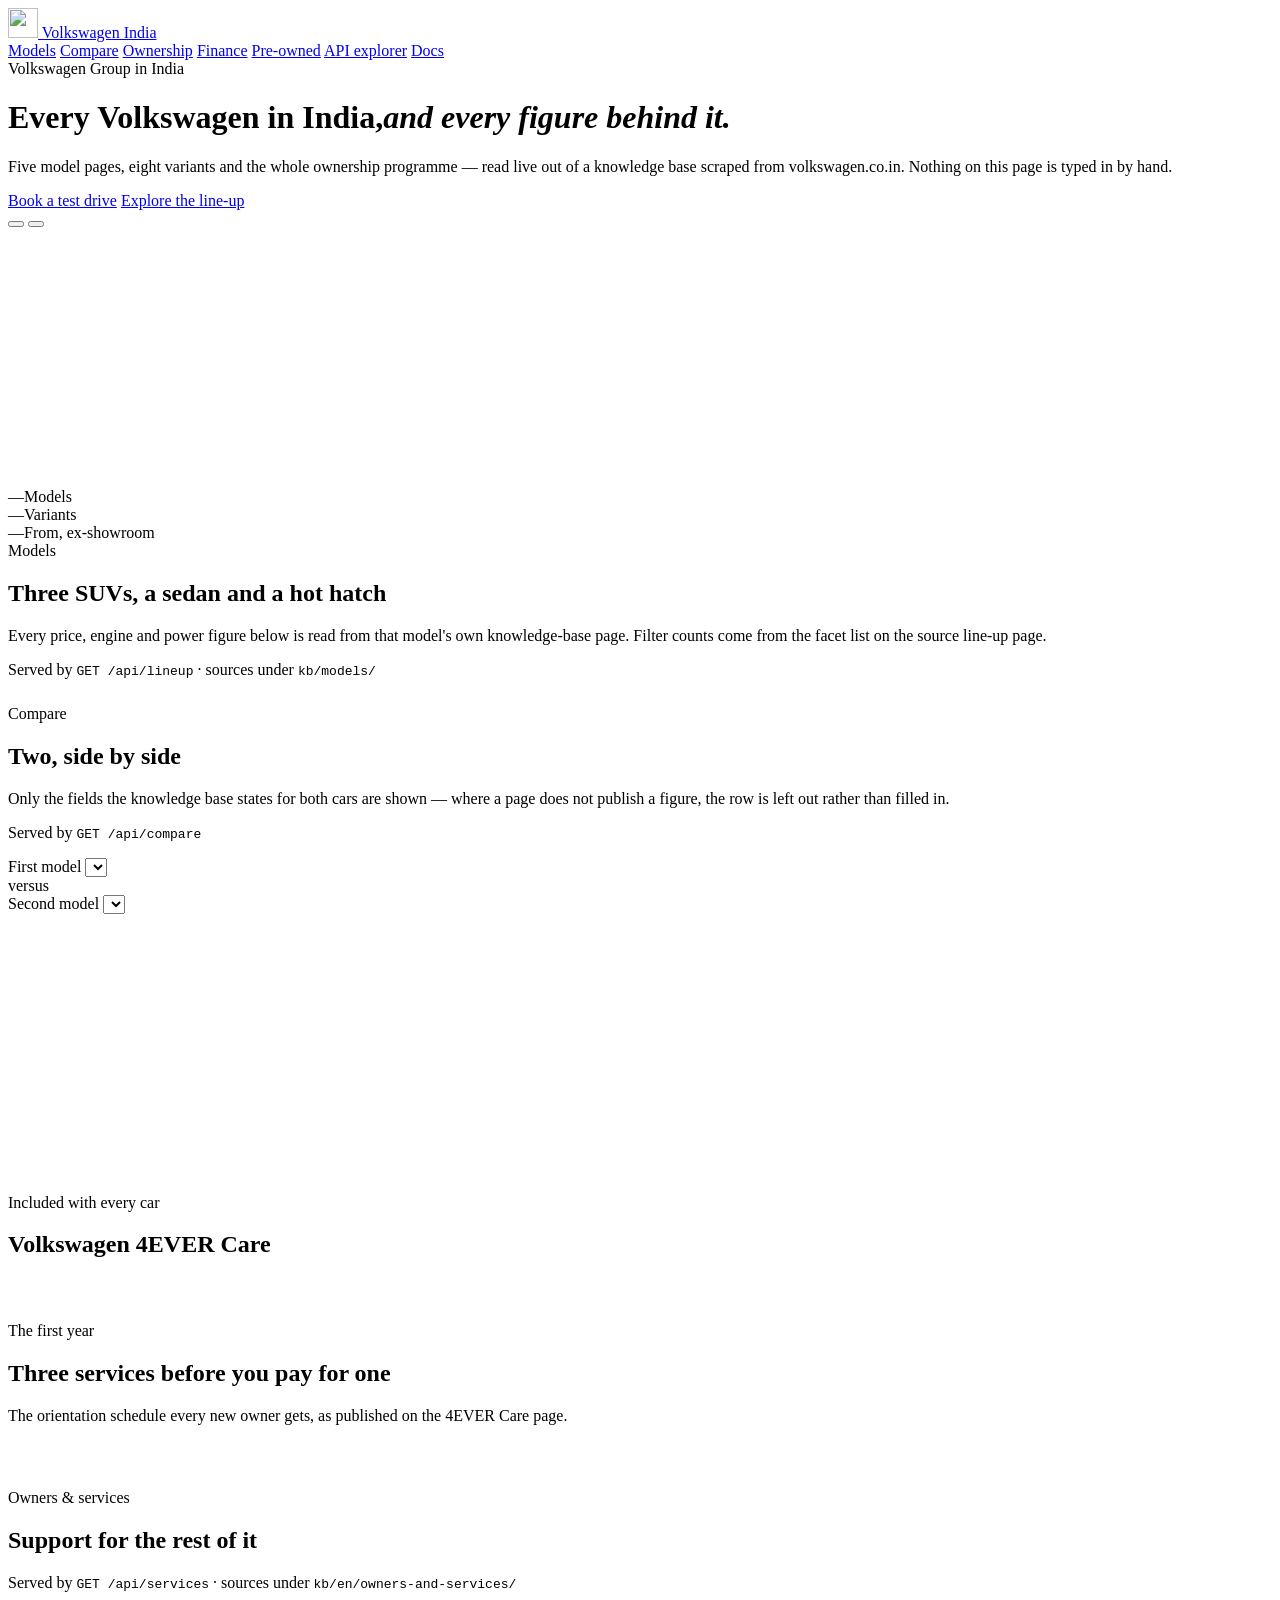
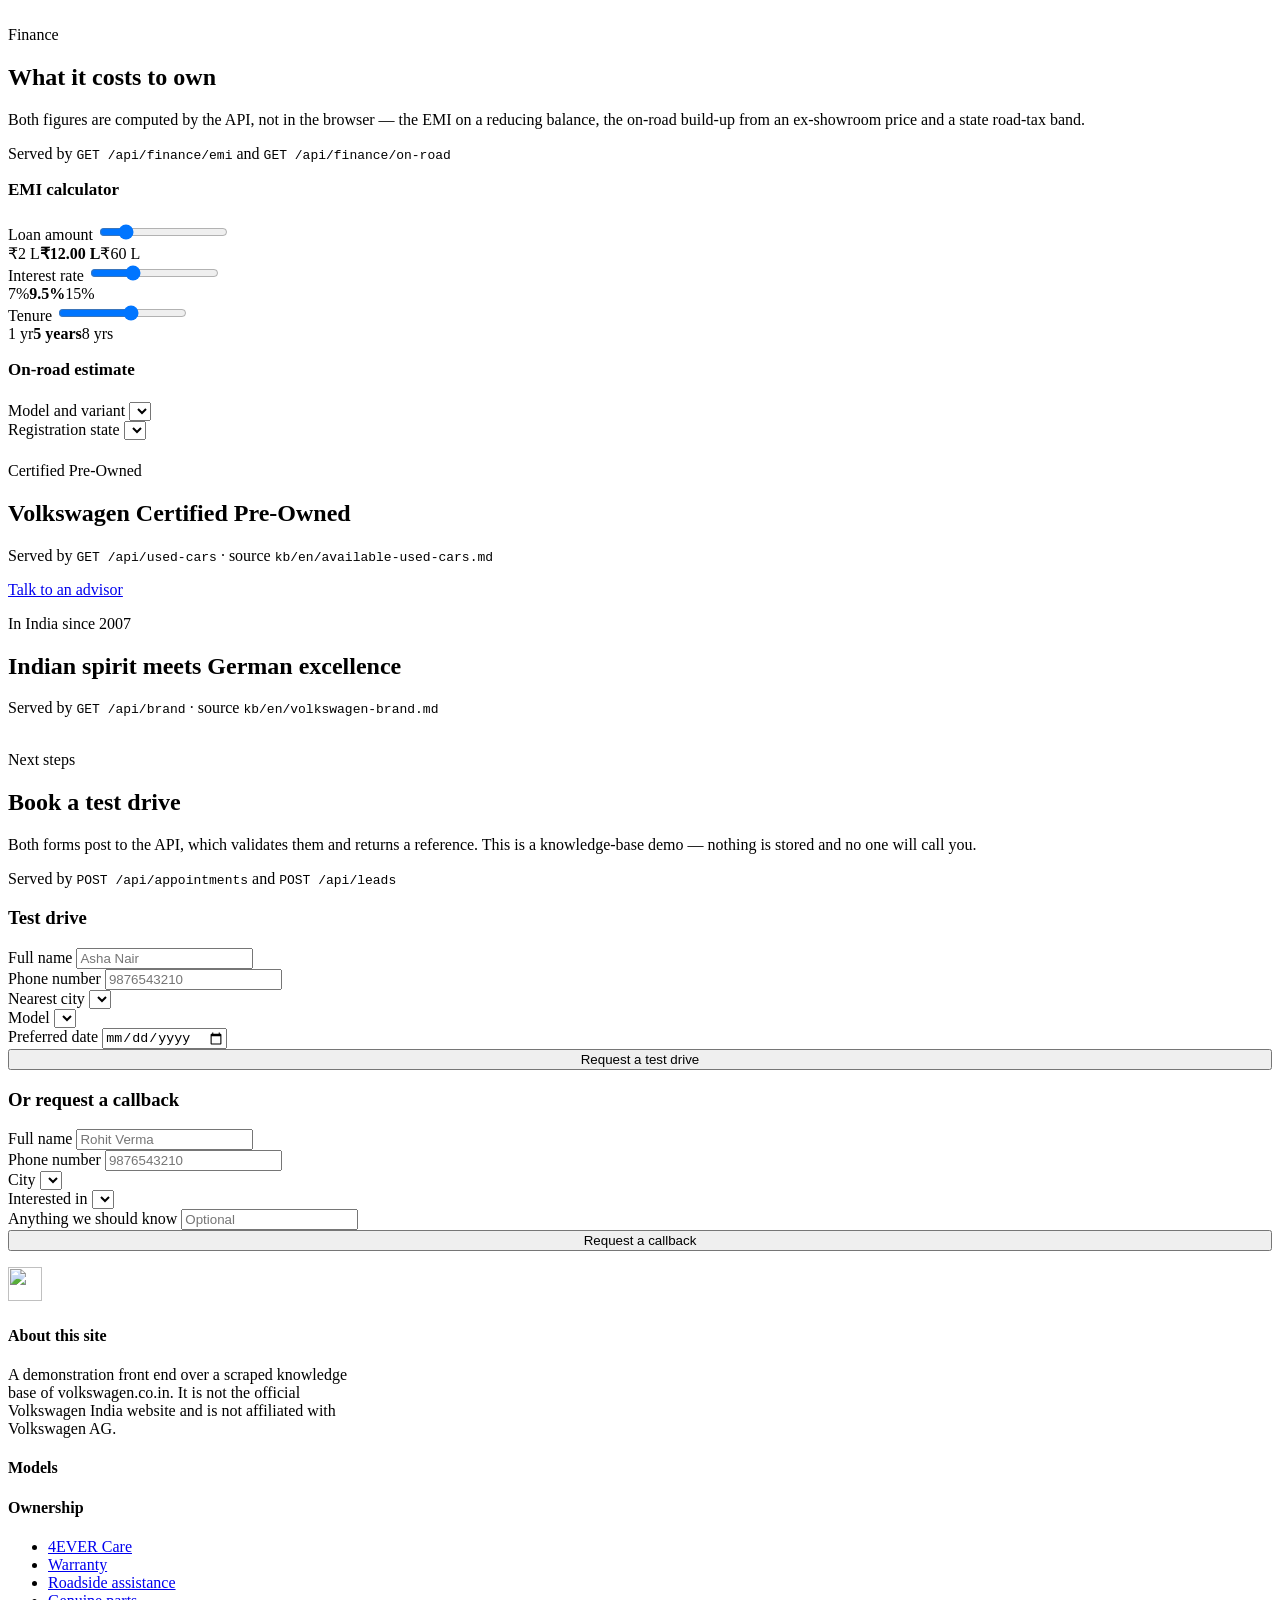
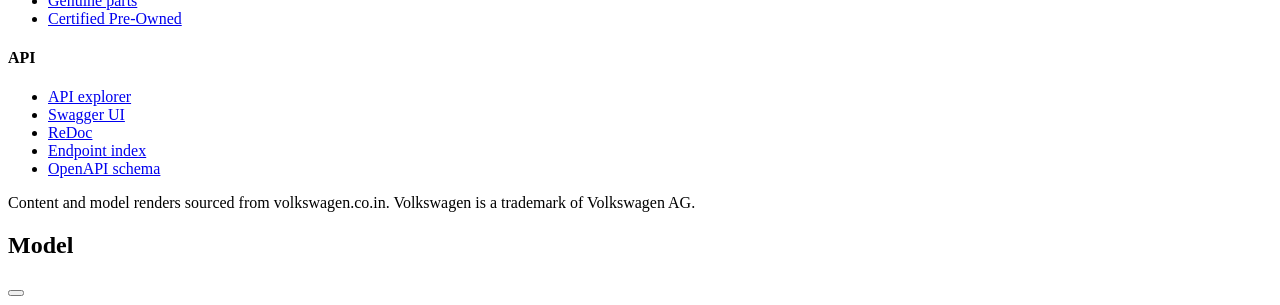
==== static/index.html @ d0497645 "Initial commit: Add FastAPI server, KB files, and frontend demo" ====
<!DOCTYPE html>
<html lang="en">
<head>
<meta charset="utf-8">
<meta name="viewport" content="width=device-width, initial-scale=1">
<title>Volkswagen India — Line-up, Ownership, Finance</title>
<meta name="description" content="The Volkswagen India line-up, ownership programme and finance, rendered live from a knowledge base of volkswagen.co.in. Taigun, Virtus, Tayron, Tiguan R-Line and Golf GTI.">
<link rel="icon" type="image/png" href="/assets/img/favicon.png">
<link rel="apple-touch-icon" href="/assets/img/vw-logo.png">
<link rel="preconnect" href="https://fonts.googleapis.com">
<link rel="preconnect" href="https://fonts.gstatic.com" crossorigin>
<link rel="stylesheet" href="https://fonts.googleapis.com/css2?family=Archivo:wght@400;500;600;700&family=IBM+Plex+Mono:wght@400;500&display=swap">
<link rel="stylesheet" href="/assets/css/styles.css">
</head>
<body>

<nav class="nav">
  <div class="nav-inner">
    <a class="brand" href="/" aria-label="Volkswagen India — home">
      <img class="brand-mark" src="/assets/img/vw-logo.png" alt=""
           width="30" height="30" decoding="async">
      Volkswagen India
    </a>
    <div class="nav-links">
      <a href="#lineup">Models</a>
      <a href="#compare">Compare</a>
      <a href="#ownership">Ownership</a>
      <a href="#finance">Finance</a>
      <a href="#preowned">Pre-owned</a>
      <span class="nav-sep" aria-hidden="true"></span>
      <a href="/dashboard.html">API explorer</a>
      <a href="/docs">Docs</a>
    </div>
  </div>
</nav>

<!-- ------------------------------------------------------------- hero -- -->
<header class="hero">
  <div class="wrap hero-grid">
    <div class="hero-copy">
      <span class="eyebrow">Volkswagen Group in India</span>
      <h1>Every Volkswagen in India,<em>and every figure behind it.</em></h1>
      <p class="hero-lede">
        Five model pages, eight variants and the whole ownership programme —
        read live out of a knowledge base scraped from volkswagen.co.in.
        Nothing on this page is typed in by hand.
      </p>

      <div class="hero-cta">
        <a class="btn btn-primary" href="#book">Book a test drive</a>
        <a class="btn btn-ghost" href="#lineup">Explore the line-up</a>
      </div>
    </div>

    <!-- Showcase slider. Arrows, swipe, arrow keys or the strip below; it
         advances on its own until you take over. -->
    <div class="stage" id="hero-stage-wrap" role="region"
         aria-roledescription="carousel" aria-label="Model showcase">
      <button class="stage-nav prev" type="button" id="stage-prev"
              aria-label="Previous model"></button>
      <button class="stage-nav next" type="button" id="stage-next"
              aria-label="Next model"></button>
      <div id="hero-stage" aria-live="polite">
        <div class="skeleton" style="min-height:260px;background:none"></div>
      </div>
    </div>
  </div>

  <!-- Selector strip: the whole line-up, one click to bring it onto the stage. -->
  <div class="wrap">
    <div class="strip" id="hero-strip" role="group"
         aria-label="Choose a model to feature"></div>

    <div class="hero-stats" id="hero-stats">
      <div><span class="v">—</span><span class="k label">Models</span></div>
      <div><span class="v">—</span><span class="k label">Variants</span></div>
      <div><span class="v">—</span><span class="k label">From, ex-showroom</span></div>
    </div>
  </div>
</header>

<!-- ----------------------------------------------------------- line-up -- -->
<section class="section" id="lineup">
  <div class="wrap">
    <div class="section-head" data-reveal>
      <span class="eyebrow">Models</span>
      <h2>Three SUVs, a sedan and a hot hatch</h2>
      <p>
        Every price, engine and power figure below is read from that model's own
        knowledge-base page. Filter counts come from the facet list on the
        source line-up page.
      </p>
      <p class="src">Served by <code>GET /api/lineup</code> · sources under <code>kb/models/</code></p>
    </div>

    <div class="filters" id="lineup-filters" role="group" aria-label="Filter the line-up by body type"></div>
    <div class="grid-cards" id="lineup-grid"><div class="skeleton"></div><div class="skeleton"></div><div class="skeleton"></div></div>

    <p class="section-head src" style="margin:26px 0 0" id="lineup-disclaimer"></p>
  </div>
</section>

<!-- ----------------------------------------------------------- compare -- -->
<section class="section section-alt" id="compare">
  <div class="wrap">
    <div class="section-head section-head-split" data-reveal>
      <span class="eyebrow">Compare</span>
      <h2>Two, side by side</h2>
      <div class="lede">
        <p>
          Only the fields the knowledge base states for both cars are shown — where
          a page does not publish a figure, the row is left out rather than filled in.
        </p>
        <p class="src">Served by <code>GET /api/compare</code></p>
      </div>
    </div>

    <div class="filters">
      <div class="field" style="margin:0;min-width:220px">
        <label for="cmp-a">First model</label>
        <select id="cmp-a"></select>
      </div>
      <span class="label" style="align-self:flex-end;padding-bottom:13px">versus</span>
      <div class="field" style="margin:0;min-width:220px">
        <label for="cmp-b">Second model</label>
        <select id="cmp-b"></select>
      </div>
    </div>

    <div id="compare-out"><div class="skeleton" style="min-height:280px"></div></div>
  </div>
</section>

<!-- --------------------------------------------------------- ownership -- -->
<section class="section" id="ownership">
  <div class="wrap">
    <div class="ink-block" data-reveal>
      <span class="eyebrow">Included with every car</span>
      <h2 id="care-name">Volkswagen 4EVER Care</h2>
      <p style="margin-top:14px;max-width:62ch;font-size:17px" id="care-intro"></p>
      <div class="pillars" id="care-pillars"></div>
    </div>

    <div class="section-head" style="margin:64px 0 34px" data-reveal>
      <span class="eyebrow">The first year</span>
      <h2>Three services before you pay for one</h2>
      <p>The orientation schedule every new owner gets, as published on the 4EVER Care page.</p>
    </div>
    <div class="schedule" id="care-schedule" data-reveal-children></div>

    <div class="section-head" style="margin:64px 0 34px" data-reveal>
      <span class="eyebrow">Owners &amp; services</span>
      <h2>Support for the rest of it</h2>
      <p class="src">Served by <code>GET /api/services</code> · sources under <code>kb/en/owners-and-services/</code></p>
    </div>
    <div class="grid grid-4" id="services-grid" data-reveal-children><div class="skeleton"></div><div class="skeleton"></div><div class="skeleton"></div><div class="skeleton"></div></div>
  </div>
</section>

<!-- ----------------------------------------------------------- finance -- -->
<section class="section section-alt" id="finance">
  <div class="wrap">
    <div class="section-head section-head-split" data-reveal>
      <span class="eyebrow">Finance</span>
      <h2>What it costs to own</h2>
      <div class="lede">
        <p>
          Both figures are computed by the API, not in the browser — the EMI on a
          reducing balance, the on-road build-up from an ex-showroom price and a
          state road-tax band.
        </p>
        <p class="src">Served by <code>GET /api/finance/emi</code> and <code>GET /api/finance/on-road</code></p>
      </div>
    </div>

    <div class="grid grid-2" data-reveal-children>
      <div class="card">
        <h3 style="font-size:17px;margin-bottom:22px">EMI calculator</h3>

        <div class="field">
          <label for="emi-amount">Loan amount</label>
          <input type="range" id="emi-amount" min="200000" max="6000000" step="50000" value="1200000">
          <div class="range-row"><span>₹2 L</span><strong id="emi-amount-out">₹12.00 L</strong><span>₹60 L</span></div>
        </div>
        <div class="field">
          <label for="emi-rate">Interest rate</label>
          <input type="range" id="emi-rate" min="7" max="15" step="0.1" value="9.5">
          <div class="range-row"><span>7%</span><strong id="emi-rate-out">9.5%</strong><span>15%</span></div>
        </div>
        <div class="field" style="margin-bottom:0">
          <label for="emi-tenure">Tenure</label>
          <input type="range" id="emi-tenure" min="1" max="8" step="1" value="5">
          <div class="range-row"><span>1 yr</span><strong id="emi-tenure-out">5 years</strong><span>8 yrs</span></div>
        </div>

        <div class="result-box" id="emi-out"></div>
      </div>

      <div class="card">
        <h3 style="font-size:17px;margin-bottom:22px">On-road estimate</h3>

        <div class="field">
          <label for="orp-variant">Model and variant</label>
          <select id="orp-variant"></select>
        </div>
        <div class="field">
          <label for="orp-state">Registration state</label>
          <select id="orp-state"></select>
        </div>

        <div class="result-box" id="orp-out"></div>
      </div>
    </div>

    <div class="grid grid-3" id="finance-products" style="margin-top:22px"></div>
  </div>
</section>

<!-- ---------------------------------------------------------- pre-owned -- -->
<section class="section" id="preowned">
  <div class="wrap">
    <!-- The copy column is a flex stack so its call to action drops to the
         foot of the list beside it, rather than leaving the lower left void. -->
    <div class="cpo" data-reveal-children>
      <div class="cpo-copy">
        <span class="eyebrow">Certified Pre-Owned</span>
        <h2 id="cpo-name">Volkswagen Certified Pre-Owned</h2>
        <p class="cpo-standfirst" id="cpo-standfirst"></p>
        <p class="src">
          Served by <code>GET /api/used-cars</code> · source <code>kb/en/available-used-cars.md</code>
        </p>
        <a class="btn btn-ghost cpo-cta" href="#book">Talk to an advisor</a>
      </div>
      <ul class="cpo-list" id="cpo-list"></ul>
    </div>
  </div>
</section>

<!-- ---------------------------------------------------------- heritage -- -->
<section class="section section-alt" id="heritage">
  <div class="wrap">
    <div class="heritage">
      <div data-reveal>
        <div class="section-head" style="margin-bottom:34px">
          <span class="eyebrow">In India since 2007</span>
          <h2 id="brand-headline">Indian spirit meets German excellence</h2>
          <p id="brand-intro"></p>
          <p class="src">Served by <code>GET /api/brand</code> · source <code>kb/en/volkswagen-brand.md</code></p>
        </div>
        <div class="heritage-facts" id="brand-facts"></div>
      </div>
      <div class="timeline" id="brand-timeline" data-reveal></div>
    </div>
  </div>
</section>

<!-- -------------------------------------------------------------- book -- -->
<section class="section" id="book">
  <div class="wrap">
    <div class="section-head" data-reveal>
      <span class="eyebrow">Next steps</span>
      <h2>Book a test drive</h2>
      <p>
        Both forms post to the API, which validates them and returns a reference.
        This is a knowledge-base demo — nothing is stored and no one will call you.
      </p>
      <p class="src">Served by <code>POST /api/appointments</code> and <code>POST /api/leads</code></p>
    </div>

    <div class="grid grid-2" data-reveal-children>
      <form class="card" id="booking-form" novalidate>
        <div class="book-stage" id="book-stage" aria-hidden="true"></div>
        <h3 class="card-title">Test drive</h3>
        <div class="field">
          <label for="b-name">Full name</label>
          <input type="text" id="b-name" required minlength="2" placeholder="Asha Nair">
        </div>
        <div class="field-row">
          <div class="field">
            <label for="b-phone">Phone number</label>
            <input type="tel" id="b-phone" required placeholder="9876543210" inputmode="numeric">
          </div>
          <div class="field">
            <label for="b-city">Nearest city</label>
            <select id="b-city"></select>
          </div>
        </div>
        <div class="field-row">
          <div class="field">
            <label for="b-model">Model</label>
            <select id="b-model" required></select>
          </div>
          <div class="field">
            <label for="b-date">Preferred date</label>
            <input type="date" id="b-date" required>
          </div>
        </div>
        <button class="btn btn-primary" type="submit" style="width:100%">Request a test drive</button>
        <div id="booking-msg" style="margin-top:16px"></div>
      </form>

      <form class="card" id="lead-form" novalidate>
        <h3 class="card-title">Or request a callback</h3>
        <div class="field">
          <label for="l-name">Full name</label>
          <input type="text" id="l-name" required minlength="2" placeholder="Rohit Verma">
        </div>
        <div class="field-row">
          <div class="field">
            <label for="l-phone">Phone number</label>
            <input type="tel" id="l-phone" required placeholder="9876543210" inputmode="numeric">
          </div>
          <div class="field">
            <label for="l-city">City</label>
            <select id="l-city"></select>
          </div>
        </div>
        <div class="field">
          <label for="l-interest">Interested in</label>
          <select id="l-interest"></select>
        </div>
        <div class="field">
          <label for="l-message">Anything we should know</label>
          <input type="text" id="l-message" placeholder="Optional">
        </div>
        <button class="btn btn-ghost" type="submit" style="width:100%">Request a callback</button>
        <div id="lead-msg" style="margin-top:16px"></div>
      </form>
    </div>
  </div>
</section>

<!-- ------------------------------------------------------------ footer -- -->
<footer class="footer">
  <div class="wrap">
    <div class="footer-grid">
      <div>
        <img class="footer-mark" src="/assets/img/vw-logo.png" alt=""
             width="34" height="34" loading="lazy" decoding="async">
        <h4>About this site</h4>
        <p style="max-width:44ch">
          A demonstration front end over a scraped knowledge base of
          volkswagen.co.in. It is not the official Volkswagen India website and
          is not affiliated with Volkswagen AG.
        </p>
        <div class="footer-stats" id="footer-stats"></div>
      </div>
      <div>
        <h4>Models</h4>
        <ul id="footer-models"></ul>
      </div>
      <div>
        <h4>Ownership</h4>
        <ul>
          <li><a href="#ownership">4EVER Care</a></li>
          <li><a href="#ownership">Warranty</a></li>
          <li><a href="#ownership">Roadside assistance</a></li>
          <li><a href="#ownership">Genuine parts</a></li>
          <li><a href="#preowned">Certified Pre-Owned</a></li>
        </ul>
      </div>
      <div>
        <h4>API</h4>
        <ul>
          <li><a href="/dashboard.html">API explorer</a></li>
          <li><a href="/docs">Swagger UI</a></li>
          <li><a href="/redoc">ReDoc</a></li>
          <li><a href="/api/meta">Endpoint index</a></li>
          <li><a href="/openapi.json">OpenAPI schema</a></li>
        </ul>
      </div>
    </div>
    <div class="footer-legal">
      <p id="footer-disclaimer"></p>
      <p id="footer-credit"></p>
      <p>Content and model renders sourced from volkswagen.co.in. Volkswagen is a
         trademark of Volkswagen AG.</p>
    </div>
  </div>
</footer>

<!-- --------------------------------------------------------- model panel -- -->
<div class="panel-scrim" id="panel-scrim"></div>
<aside class="panel" id="panel" role="dialog" aria-modal="true" aria-labelledby="panel-title" aria-hidden="true">
  <div class="panel-head">
    <div>
      <span class="label" id="panel-body-type"></span>
      <h2 id="panel-title">Model</h2>
    </div>
    <button class="panel-close" id="panel-close" type="button" aria-label="Close"></button>
  </div>
  <div class="panel-body" id="panel-content"></div>
</aside>

<script type="module" src="/assets/js/site.js"></script>
</body>
</html>
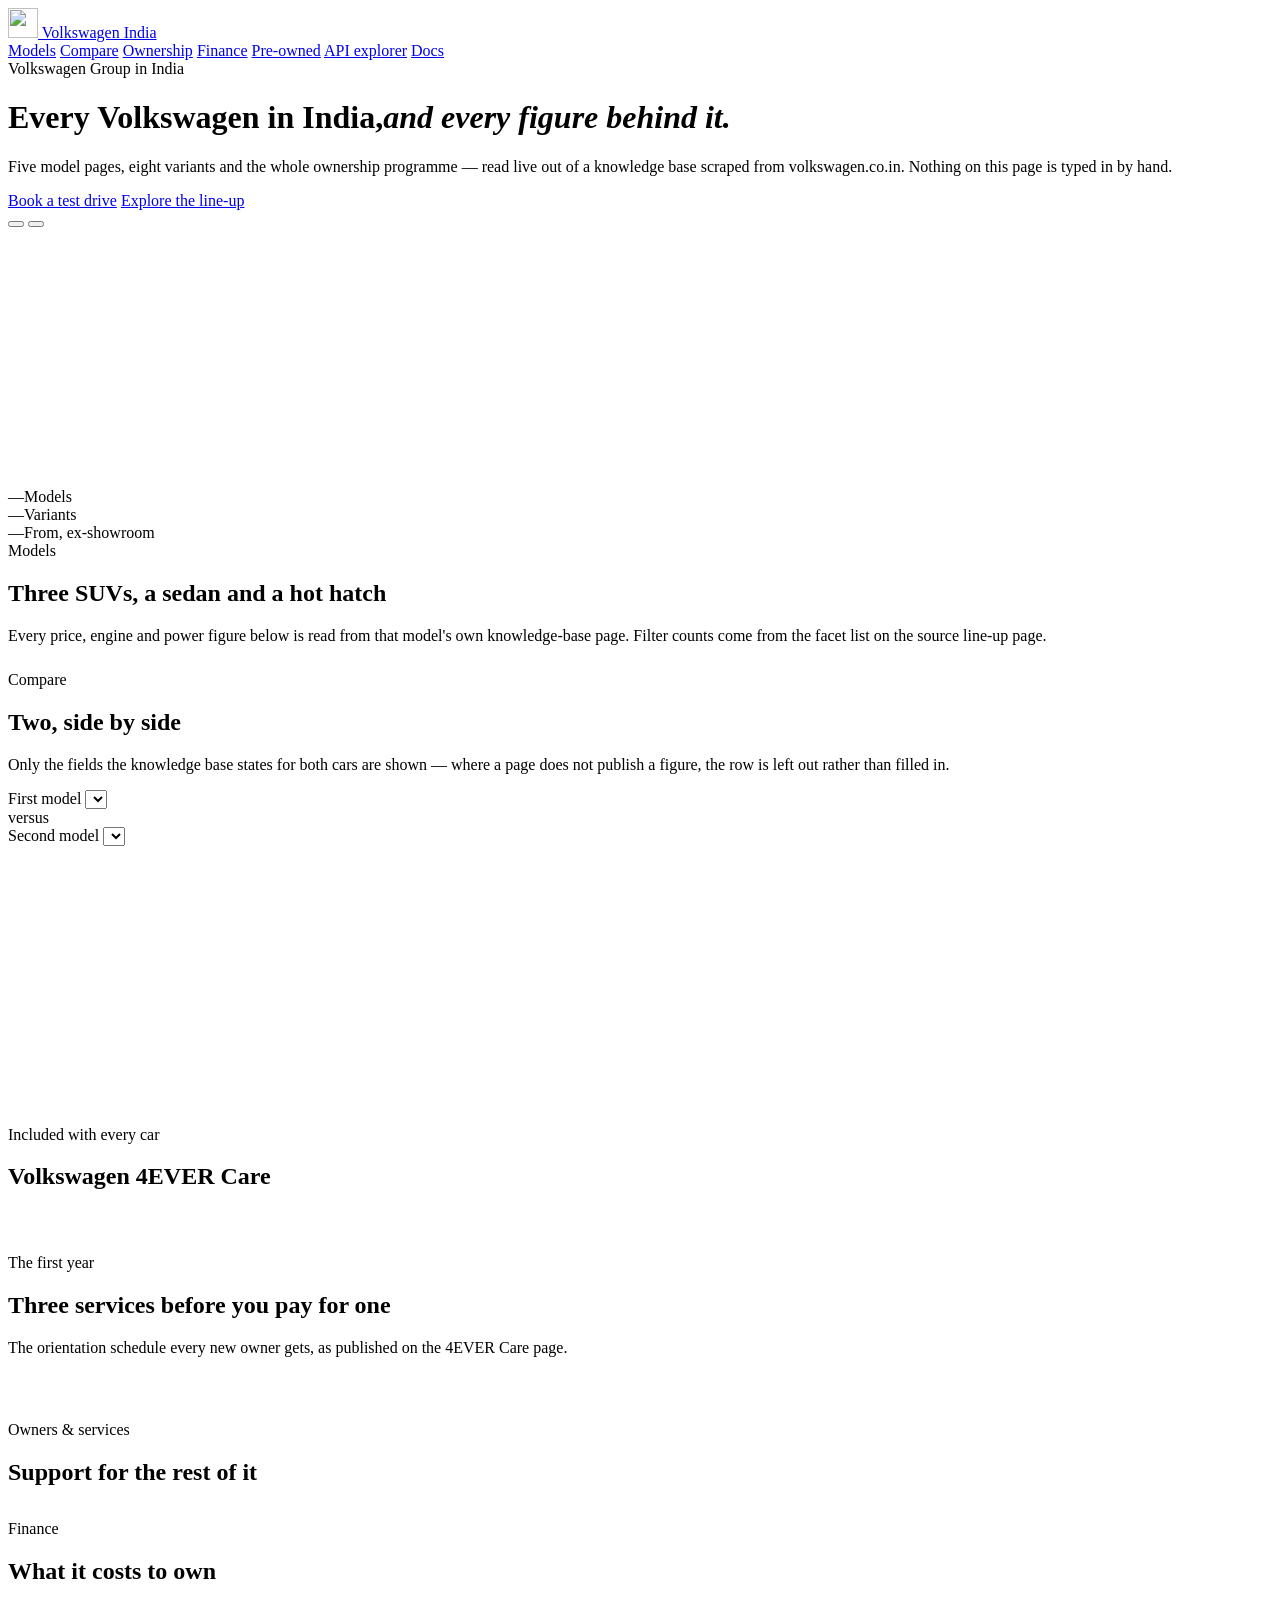
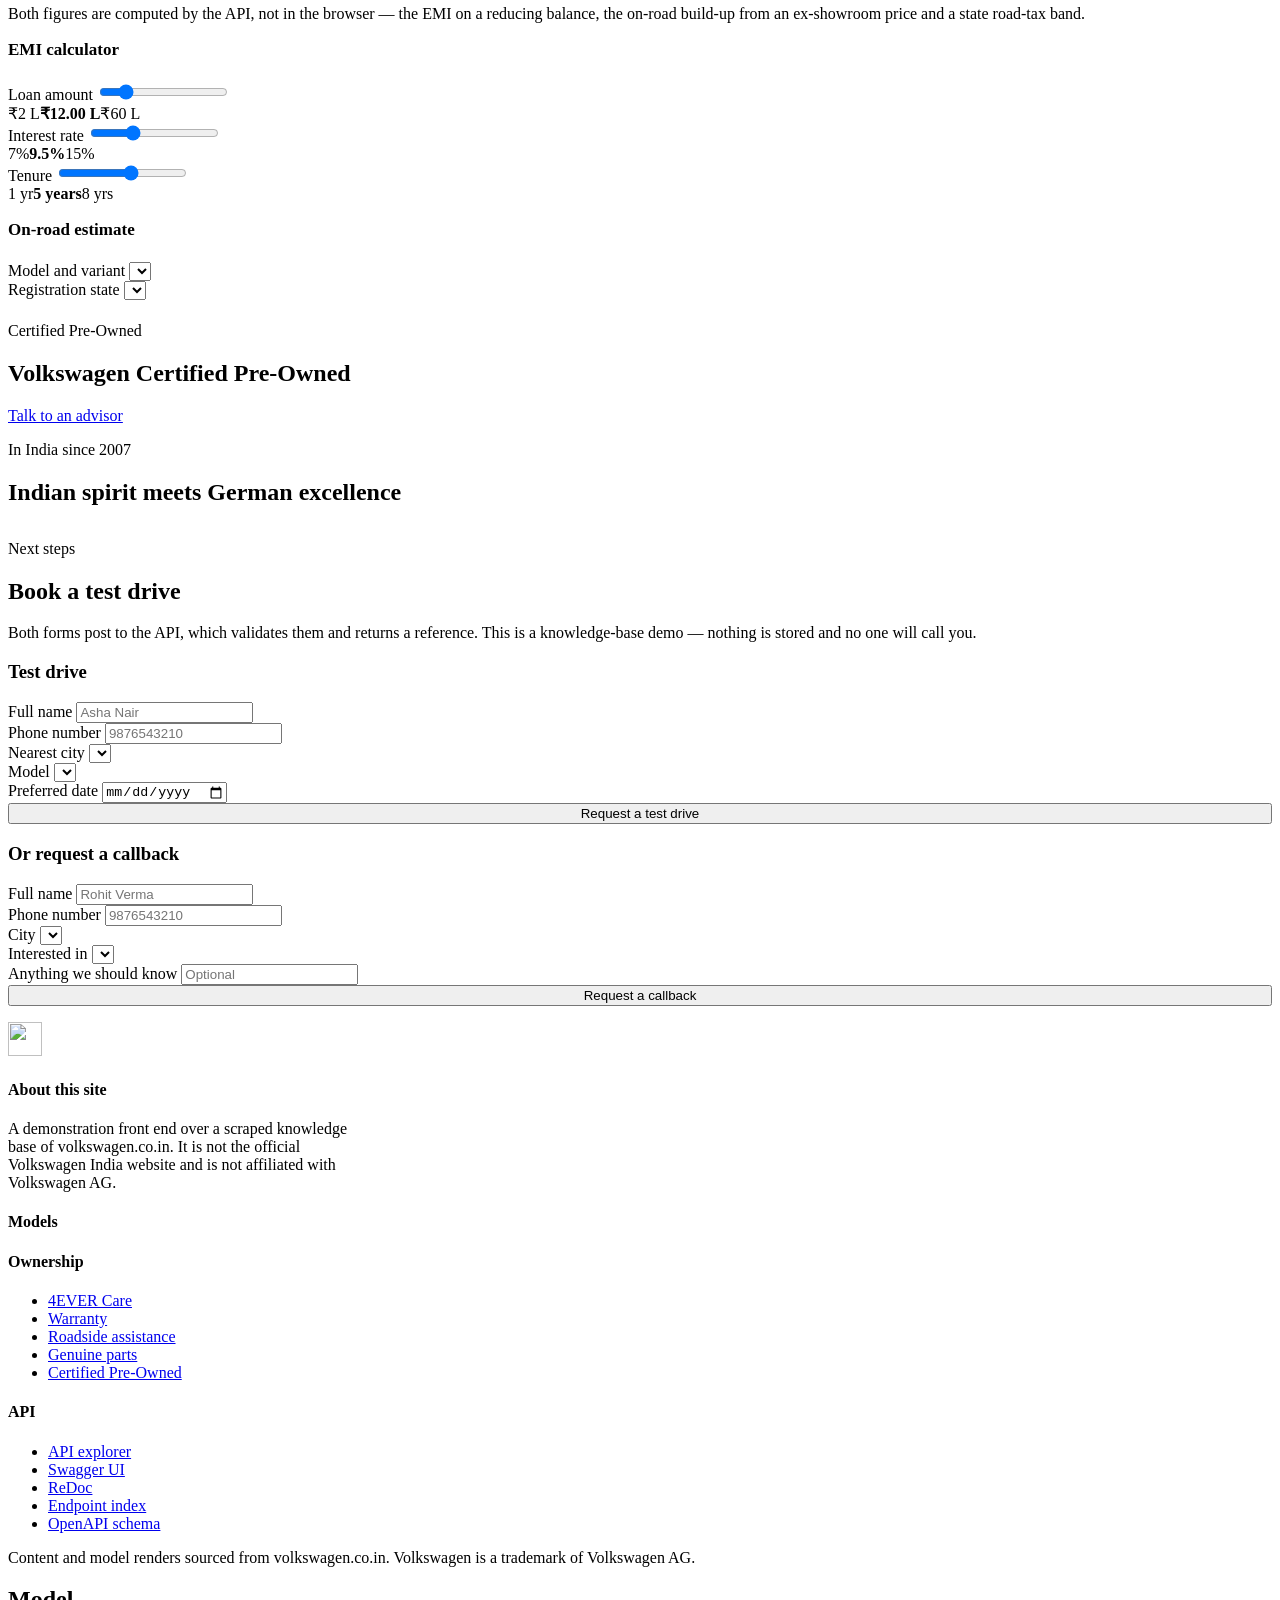
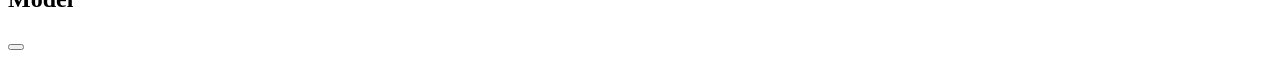
==== commit 712435f5: "UI Cleanup: Remove 'Served by' API labels from various sections and footer" ====
--- a/static/index.html
+++ b/static/index.html
@@ -90,7 +90,6 @@
         knowledge-base page. Filter counts come from the facet list on the
         source line-up page.
       </p>
-      <p class="src">Served by <code>GET /api/lineup</code> · sources under <code>kb/models/</code></p>
     </div>
 
     <div class="filters" id="lineup-filters" role="group" aria-label="Filter the line-up by body type"></div>
@@ -111,7 +110,6 @@
           Only the fields the knowledge base states for both cars are shown — where
           a page does not publish a figure, the row is left out rather than filled in.
         </p>
-        <p class="src">Served by <code>GET /api/compare</code></p>
       </div>
     </div>
 
@@ -151,7 +149,6 @@
     <div class="section-head" style="margin:64px 0 34px" data-reveal>
       <span class="eyebrow">Owners &amp; services</span>
       <h2>Support for the rest of it</h2>
-      <p class="src">Served by <code>GET /api/services</code> · sources under <code>kb/en/owners-and-services/</code></p>
     </div>
     <div class="grid grid-4" id="services-grid" data-reveal-children><div class="skeleton"></div><div class="skeleton"></div><div class="skeleton"></div><div class="skeleton"></div></div>
   </div>
@@ -169,7 +166,6 @@
           reducing balance, the on-road build-up from an ex-showroom price and a
           state road-tax band.
         </p>
-        <p class="src">Served by <code>GET /api/finance/emi</code> and <code>GET /api/finance/on-road</code></p>
       </div>
     </div>
 
@@ -226,9 +222,6 @@
         <span class="eyebrow">Certified Pre-Owned</span>
         <h2 id="cpo-name">Volkswagen Certified Pre-Owned</h2>
         <p class="cpo-standfirst" id="cpo-standfirst"></p>
-        <p class="src">
-          Served by <code>GET /api/used-cars</code> · source <code>kb/en/available-used-cars.md</code>
-        </p>
         <a class="btn btn-ghost cpo-cta" href="#book">Talk to an advisor</a>
       </div>
       <ul class="cpo-list" id="cpo-list"></ul>
@@ -245,7 +238,6 @@
           <span class="eyebrow">In India since 2007</span>
           <h2 id="brand-headline">Indian spirit meets German excellence</h2>
           <p id="brand-intro"></p>
-          <p class="src">Served by <code>GET /api/brand</code> · source <code>kb/en/volkswagen-brand.md</code></p>
         </div>
         <div class="heritage-facts" id="brand-facts"></div>
       </div>
@@ -264,7 +256,6 @@
         Both forms post to the API, which validates them and returns a reference.
         This is a knowledge-base demo — nothing is stored and no one will call you.
       </p>
-      <p class="src">Served by <code>POST /api/appointments</code> and <code>POST /api/leads</code></p>
     </div>
 
     <div class="grid grid-2" data-reveal-children>
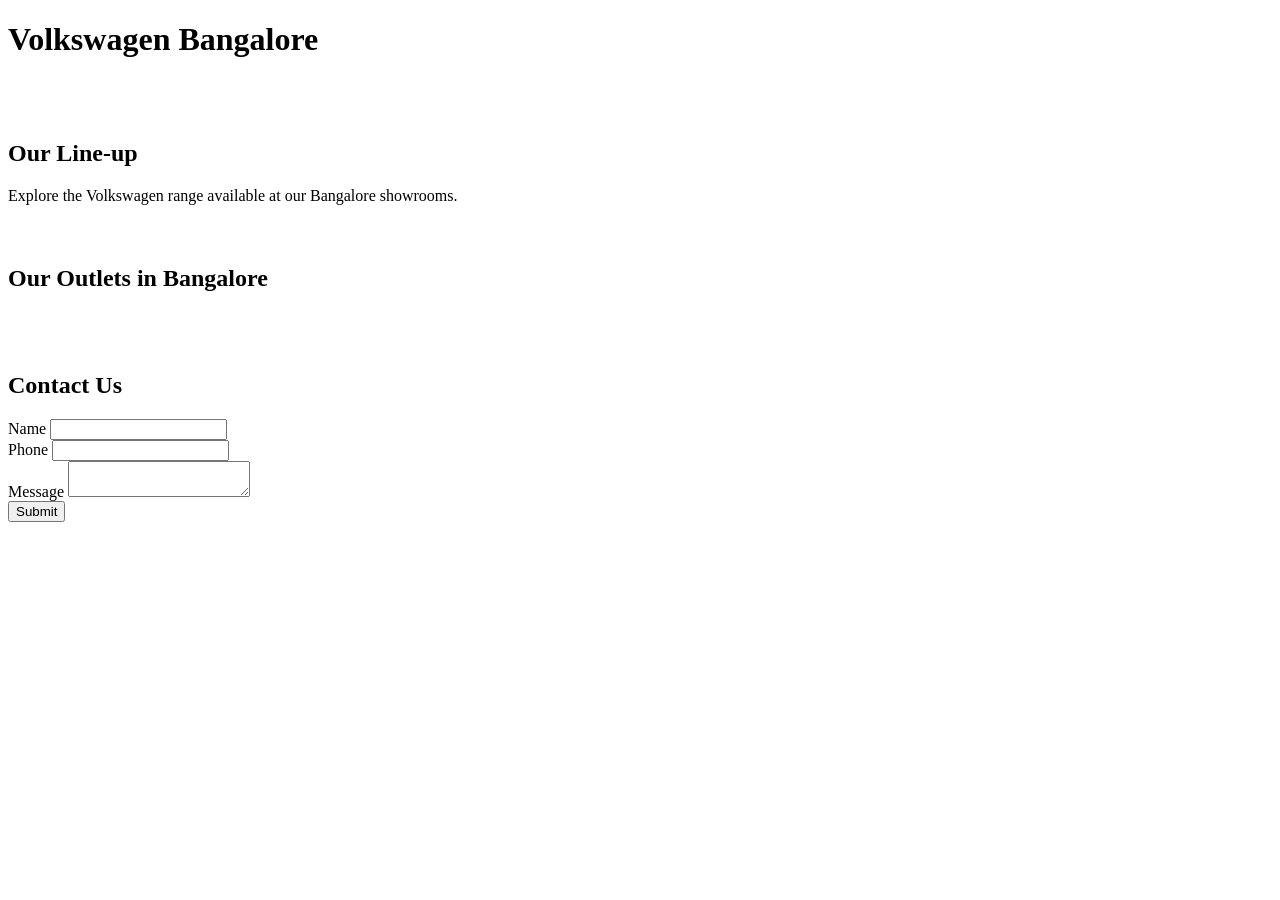
==== commit a97ab21f: "Feat: Complete rewrite for Volkswagen Bangalore specific APIs and Frontend" ====
--- a/static/index.html
+++ b/static/index.html
@@ -1,388 +1,116 @@
 <!DOCTYPE html>
 <html lang="en">
 <head>
-<meta charset="utf-8">
-<meta name="viewport" content="width=device-width, initial-scale=1">
-<title>Volkswagen India — Line-up, Ownership, Finance</title>
-<meta name="description" content="The Volkswagen India line-up, ownership programme and finance, rendered live from a knowledge base of volkswagen.co.in. Taigun, Virtus, Tayron, Tiguan R-Line and Golf GTI.">
-<link rel="icon" type="image/png" href="/assets/img/favicon.png">
-<link rel="apple-touch-icon" href="/assets/img/vw-logo.png">
-<link rel="preconnect" href="https://fonts.googleapis.com">
-<link rel="preconnect" href="https://fonts.gstatic.com" crossorigin>
-<link rel="stylesheet" href="https://fonts.googleapis.com/css2?family=Archivo:wght@400;500;600;700&family=IBM+Plex+Mono:wght@400;500&display=swap">
-<link rel="stylesheet" href="/assets/css/styles.css">
+  <meta charset="utf-8">
+  <title>Volkswagen Bangalore</title>
+  <meta name="viewport" content="width=device-width, initial-scale=1">
+  <link rel="stylesheet" href="/assets/css/styles.css">
+  <style>
+    .outlets-grid { display: grid; grid-template-columns: 1fr 1fr; gap: 20px; margin-top: 20px; }
+    .outlet-card { background: #171a21; padding: 20px; border-radius: 8px; }
+    .outlet-card h3 { margin-bottom: 10px; color: #fff; }
+    .outlet-card p { color: #a1a1aa; margin: 5px 0; font-size: 14px; }
+  </style>
 </head>
 <body>
 
-<nav class="nav">
-  <div class="nav-inner">
-    <a class="brand" href="/" aria-label="Volkswagen India — home">
-      <img class="brand-mark" src="/assets/img/vw-logo.png" alt=""
-           width="30" height="30" decoding="async">
-      Volkswagen India
-    </a>
-    <div class="nav-links">
-      <a href="#lineup">Models</a>
-      <a href="#compare">Compare</a>
-      <a href="#ownership">Ownership</a>
-      <a href="#finance">Finance</a>
-      <a href="#preowned">Pre-owned</a>
-      <span class="nav-sep" aria-hidden="true"></span>
-      <a href="/dashboard.html">API explorer</a>
-      <a href="/docs">Docs</a>
-    </div>
-  </div>
-</nav>
-
-<!-- ------------------------------------------------------------- hero -- -->
-<header class="hero">
-  <div class="wrap hero-grid">
-    <div class="hero-copy">
-      <span class="eyebrow">Volkswagen Group in India</span>
-      <h1>Every Volkswagen in India,<em>and every figure behind it.</em></h1>
-      <p class="hero-lede">
-        Five model pages, eight variants and the whole ownership programme —
-        read live out of a knowledge base scraped from volkswagen.co.in.
-        Nothing on this page is typed in by hand.
-      </p>
-
-      <div class="hero-cta">
-        <a class="btn btn-primary" href="#book">Book a test drive</a>
-        <a class="btn btn-ghost" href="#lineup">Explore the line-up</a>
-      </div>
-    </div>
-
-    <!-- Showcase slider. Arrows, swipe, arrow keys or the strip below; it
-         advances on its own until you take over. -->
-    <div class="stage" id="hero-stage-wrap" role="region"
-         aria-roledescription="carousel" aria-label="Model showcase">
-      <button class="stage-nav prev" type="button" id="stage-prev"
-              aria-label="Previous model"></button>
-      <button class="stage-nav next" type="button" id="stage-next"
-              aria-label="Next model"></button>
-      <div id="hero-stage" aria-live="polite">
-        <div class="skeleton" style="min-height:260px;background:none"></div>
-      </div>
-    </div>
-  </div>
-
-  <!-- Selector strip: the whole line-up, one click to bring it onto the stage. -->
+<header class="masthead">
   <div class="wrap">
-    <div class="strip" id="hero-strip" role="group"
-         aria-label="Choose a model to feature"></div>
-
-    <div class="hero-stats" id="hero-stats">
-      <div><span class="v">—</span><span class="k label">Models</span></div>
-      <div><span class="v">—</span><span class="k label">Variants</span></div>
-      <div><span class="v">—</span><span class="k label">From, ex-showroom</span></div>
-    </div>
+    <h1>Volkswagen Bangalore</h1>
   </div>
 </header>
 
-<!-- ----------------------------------------------------------- line-up -- -->
-<section class="section" id="lineup">
-  <div class="wrap">
-    <div class="section-head" data-reveal>
-      <span class="eyebrow">Models</span>
-      <h2>Three SUVs, a sedan and a hot hatch</h2>
-      <p>
-        Every price, engine and power figure below is read from that model's own
-        knowledge-base page. Filter counts come from the facet list on the
-        source line-up page.
-      </p>
-    </div>
+<main class="wrap" style="padding-top: 40px; padding-bottom: 80px;">
+  
+  <section id="models-section" style="margin-bottom: 60px;">
+    <h2>Our Line-up</h2>
+    <p>Explore the Volkswagen range available at our Bangalore showrooms.</p>
+    <div class="grid-cards" id="models-grid" style="margin-top:20px;"></div>
+  </section>
 
-    <div class="filters" id="lineup-filters" role="group" aria-label="Filter the line-up by body type"></div>
-    <div class="grid-cards" id="lineup-grid"><div class="skeleton"></div><div class="skeleton"></div><div class="skeleton"></div></div>
+  <section id="outlets-section" style="margin-bottom: 60px;">
+    <h2>Our Outlets in Bangalore</h2>
+    <div class="outlets-grid" id="outlets-grid"></div>
+  </section>
 
-    <p class="section-head src" style="margin:26px 0 0" id="lineup-disclaimer"></p>
-  </div>
-</section>
+  <section id="contact-section">
+    <h2>Contact Us</h2>
+    <form id="contact-form" style="max-width: 400px; margin-top: 20px;">
+      <div class="field">
+        <label>Name</label>
+        <input type="text" id="contact-name" required>
+      </div>
+      <div class="field">
+        <label>Phone</label>
+        <input type="text" id="contact-phone" required>
+      </div>
+      <div class="field">
+        <label>Message</label>
+        <textarea id="contact-message"></textarea>
+      </div>
+      <button type="submit" class="btn btn-primary">Submit</button>
+      <p id="contact-result" style="margin-top: 10px; color: #10b981;"></p>
+    </form>
+  </section>
 
-<!-- ----------------------------------------------------------- compare -- -->
-<section class="section section-alt" id="compare">
-  <div class="wrap">
-    <div class="section-head section-head-split" data-reveal>
-      <span class="eyebrow">Compare</span>
-      <h2>Two, side by side</h2>
-      <div class="lede">
-        <p>
-          Only the fields the knowledge base states for both cars are shown — where
-          a page does not publish a figure, the row is left out rather than filled in.
-        </p>
+</main>
+
+<script>
+  (function () {
+    var w = window;
+    w.Perfox = w.Perfox || function () {
+      (w.Perfox.q = w.Perfox.q || []).push(arguments);
+    };
+  })();
+</script>
+<script src="https://skill-mine-api.perfox.ai/widget/v1/widget.js"
+        data-site="sa_site_live_1Y359MWPZR04A7VVD44KYZ24TN7BPWZT"
+        defer></script>
+        
+<script>
+  async function loadData() {
+    // Load Models
+    const modelsRes = await fetch('/api/models');
+    const modelsData = await modelsRes.json();
+    const modelsGrid = document.getElementById('models-grid');
+    modelsGrid.innerHTML = modelsData.models.map(m => `
+      <div class="card">
+        <img src="${m.image}" alt="${m.name}" style="width:100%; border-radius:8px; margin-bottom:15px;">
+        <h3>${m.name}</h3>
       </div>
-    </div>
+    `).join('');
 
-    <div class="filters">
-      <div class="field" style="margin:0;min-width:220px">
-        <label for="cmp-a">First model</label>
-        <select id="cmp-a"></select>
+    // Load Outlets
+    const outletsRes = await fetch('/api/outlets');
+    const outletsData = await outletsRes.json();
+    const outletsGrid = document.getElementById('outlets-grid');
+    outletsGrid.innerHTML = outletsData.outlets.map(o => `
+      <div class="outlet-card">
+        <h3>${o.name}</h3>
+        <p><strong>Type:</strong> ${o.type}</p>
+        <p><strong>Address:</strong> ${o.address}</p>
+        <p><strong>Phone:</strong> ${o.phone}</p>
+        <p><strong>Email:</strong> ${o.email}</p>
       </div>
-      <span class="label" style="align-self:flex-end;padding-bottom:13px">versus</span>
-      <div class="field" style="margin:0;min-width:220px">
-        <label for="cmp-b">Second model</label>
-        <select id="cmp-b"></select>
-      </div>
-    </div>
+    `).join('');
+  }
 
-    <div id="compare-out"><div class="skeleton" style="min-height:280px"></div></div>
-  </div>
-</section>
+  document.getElementById('contact-form').addEventListener('submit', async (e) => {
+    e.preventDefault();
+    const res = await fetch('/api/contact', {
+      method: 'POST',
+      headers: { 'Content-Type': 'application/json' },
+      body: JSON.stringify({
+        name: document.getElementById('contact-name').value,
+        phone: document.getElementById('contact-phone').value,
+        message: document.getElementById('contact-message').value
+      })
+    });
+    const data = await res.json();
+    document.getElementById('contact-result').innerText = data.message;
+  });
 
-<!-- --------------------------------------------------------- ownership -- -->
-<section class="section" id="ownership">
-  <div class="wrap">
-    <div class="ink-block" data-reveal>
-      <span class="eyebrow">Included with every car</span>
-      <h2 id="care-name">Volkswagen 4EVER Care</h2>
-      <p style="margin-top:14px;max-width:62ch;font-size:17px" id="care-intro"></p>
-      <div class="pillars" id="care-pillars"></div>
-    </div>
-
-    <div class="section-head" style="margin:64px 0 34px" data-reveal>
-      <span class="eyebrow">The first year</span>
-      <h2>Three services before you pay for one</h2>
-      <p>The orientation schedule every new owner gets, as published on the 4EVER Care page.</p>
-    </div>
-    <div class="schedule" id="care-schedule" data-reveal-children></div>
-
-    <div class="section-head" style="margin:64px 0 34px" data-reveal>
-      <span class="eyebrow">Owners &amp; services</span>
-      <h2>Support for the rest of it</h2>
-    </div>
-    <div class="grid grid-4" id="services-grid" data-reveal-children><div class="skeleton"></div><div class="skeleton"></div><div class="skeleton"></div><div class="skeleton"></div></div>
-  </div>
-</section>
-
-<!-- ----------------------------------------------------------- finance -- -->
-<section class="section section-alt" id="finance">
-  <div class="wrap">
-    <div class="section-head section-head-split" data-reveal>
-      <span class="eyebrow">Finance</span>
-      <h2>What it costs to own</h2>
-      <div class="lede">
-        <p>
-          Both figures are computed by the API, not in the browser — the EMI on a
-          reducing balance, the on-road build-up from an ex-showroom price and a
-          state road-tax band.
-        </p>
-      </div>
-    </div>
-
-    <div class="grid grid-2" data-reveal-children>
-      <div class="card">
-        <h3 style="font-size:17px;margin-bottom:22px">EMI calculator</h3>
-
-        <div class="field">
-          <label for="emi-amount">Loan amount</label>
-          <input type="range" id="emi-amount" min="200000" max="6000000" step="50000" value="1200000">
-          <div class="range-row"><span>₹2 L</span><strong id="emi-amount-out">₹12.00 L</strong><span>₹60 L</span></div>
-        </div>
-        <div class="field">
-          <label for="emi-rate">Interest rate</label>
-          <input type="range" id="emi-rate" min="7" max="15" step="0.1" value="9.5">
-          <div class="range-row"><span>7%</span><strong id="emi-rate-out">9.5%</strong><span>15%</span></div>
-        </div>
-        <div class="field" style="margin-bottom:0">
-          <label for="emi-tenure">Tenure</label>
-          <input type="range" id="emi-tenure" min="1" max="8" step="1" value="5">
-          <div class="range-row"><span>1 yr</span><strong id="emi-tenure-out">5 years</strong><span>8 yrs</span></div>
-        </div>
-
-        <div class="result-box" id="emi-out"></div>
-      </div>
-
-      <div class="card">
-        <h3 style="font-size:17px;margin-bottom:22px">On-road estimate</h3>
-
-        <div class="field">
-          <label for="orp-variant">Model and variant</label>
-          <select id="orp-variant"></select>
-        </div>
-        <div class="field">
-          <label for="orp-state">Registration state</label>
-          <select id="orp-state"></select>
-        </div>
-
-        <div class="result-box" id="orp-out"></div>
-      </div>
-    </div>
-
-    <div class="grid grid-3" id="finance-products" style="margin-top:22px"></div>
-  </div>
-</section>
-
-<!-- ---------------------------------------------------------- pre-owned -- -->
-<section class="section" id="preowned">
-  <div class="wrap">
-    <!-- The copy column is a flex stack so its call to action drops to the
-         foot of the list beside it, rather than leaving the lower left void. -->
-    <div class="cpo" data-reveal-children>
-      <div class="cpo-copy">
-        <span class="eyebrow">Certified Pre-Owned</span>
-        <h2 id="cpo-name">Volkswagen Certified Pre-Owned</h2>
-        <p class="cpo-standfirst" id="cpo-standfirst"></p>
-        <a class="btn btn-ghost cpo-cta" href="#book">Talk to an advisor</a>
-      </div>
-      <ul class="cpo-list" id="cpo-list"></ul>
-    </div>
-  </div>
-</section>
-
-<!-- ---------------------------------------------------------- heritage -- -->
-<section class="section section-alt" id="heritage">
-  <div class="wrap">
-    <div class="heritage">
-      <div data-reveal>
-        <div class="section-head" style="margin-bottom:34px">
-          <span class="eyebrow">In India since 2007</span>
-          <h2 id="brand-headline">Indian spirit meets German excellence</h2>
-          <p id="brand-intro"></p>
-        </div>
-        <div class="heritage-facts" id="brand-facts"></div>
-      </div>
-      <div class="timeline" id="brand-timeline" data-reveal></div>
-    </div>
-  </div>
-</section>
-
-<!-- -------------------------------------------------------------- book -- -->
-<section class="section" id="book">
-  <div class="wrap">
-    <div class="section-head" data-reveal>
-      <span class="eyebrow">Next steps</span>
-      <h2>Book a test drive</h2>
-      <p>
-        Both forms post to the API, which validates them and returns a reference.
-        This is a knowledge-base demo — nothing is stored and no one will call you.
-      </p>
-    </div>
-
-    <div class="grid grid-2" data-reveal-children>
-      <form class="card" id="booking-form" novalidate>
-        <div class="book-stage" id="book-stage" aria-hidden="true"></div>
-        <h3 class="card-title">Test drive</h3>
-        <div class="field">
-          <label for="b-name">Full name</label>
-          <input type="text" id="b-name" required minlength="2" placeholder="Asha Nair">
-        </div>
-        <div class="field-row">
-          <div class="field">
-            <label for="b-phone">Phone number</label>
-            <input type="tel" id="b-phone" required placeholder="9876543210" inputmode="numeric">
-          </div>
-          <div class="field">
-            <label for="b-city">Nearest city</label>
-            <select id="b-city"></select>
-          </div>
-        </div>
-        <div class="field-row">
-          <div class="field">
-            <label for="b-model">Model</label>
-            <select id="b-model" required></select>
-          </div>
-          <div class="field">
-            <label for="b-date">Preferred date</label>
-            <input type="date" id="b-date" required>
-          </div>
-        </div>
-        <button class="btn btn-primary" type="submit" style="width:100%">Request a test drive</button>
-        <div id="booking-msg" style="margin-top:16px"></div>
-      </form>
-
-      <form class="card" id="lead-form" novalidate>
-        <h3 class="card-title">Or request a callback</h3>
-        <div class="field">
-          <label for="l-name">Full name</label>
-          <input type="text" id="l-name" required minlength="2" placeholder="Rohit Verma">
-        </div>
-        <div class="field-row">
-          <div class="field">
-            <label for="l-phone">Phone number</label>
-            <input type="tel" id="l-phone" required placeholder="9876543210" inputmode="numeric">
-          </div>
-          <div class="field">
-            <label for="l-city">City</label>
-            <select id="l-city"></select>
-          </div>
-        </div>
-        <div class="field">
-          <label for="l-interest">Interested in</label>
-          <select id="l-interest"></select>
-        </div>
-        <div class="field">
-          <label for="l-message">Anything we should know</label>
-          <input type="text" id="l-message" placeholder="Optional">
-        </div>
-        <button class="btn btn-ghost" type="submit" style="width:100%">Request a callback</button>
-        <div id="lead-msg" style="margin-top:16px"></div>
-      </form>
-    </div>
-  </div>
-</section>
-
-<!-- ------------------------------------------------------------ footer -- -->
-<footer class="footer">
-  <div class="wrap">
-    <div class="footer-grid">
-      <div>
-        <img class="footer-mark" src="/assets/img/vw-logo.png" alt=""
-             width="34" height="34" loading="lazy" decoding="async">
-        <h4>About this site</h4>
-        <p style="max-width:44ch">
-          A demonstration front end over a scraped knowledge base of
-          volkswagen.co.in. It is not the official Volkswagen India website and
-          is not affiliated with Volkswagen AG.
-        </p>
-        <div class="footer-stats" id="footer-stats"></div>
-      </div>
-      <div>
-        <h4>Models</h4>
-        <ul id="footer-models"></ul>
-      </div>
-      <div>
-        <h4>Ownership</h4>
-        <ul>
-          <li><a href="#ownership">4EVER Care</a></li>
-          <li><a href="#ownership">Warranty</a></li>
-          <li><a href="#ownership">Roadside assistance</a></li>
-          <li><a href="#ownership">Genuine parts</a></li>
-          <li><a href="#preowned">Certified Pre-Owned</a></li>
-        </ul>
-      </div>
-      <div>
-        <h4>API</h4>
-        <ul>
-          <li><a href="/dashboard.html">API explorer</a></li>
-          <li><a href="/docs">Swagger UI</a></li>
-          <li><a href="/redoc">ReDoc</a></li>
-          <li><a href="/api/meta">Endpoint index</a></li>
-          <li><a href="/openapi.json">OpenAPI schema</a></li>
-        </ul>
-      </div>
-    </div>
-    <div class="footer-legal">
-      <p id="footer-disclaimer"></p>
-      <p id="footer-credit"></p>
-      <p>Content and model renders sourced from volkswagen.co.in. Volkswagen is a
-         trademark of Volkswagen AG.</p>
-    </div>
-  </div>
-</footer>
-
-<!-- --------------------------------------------------------- model panel -- -->
-<div class="panel-scrim" id="panel-scrim"></div>
-<aside class="panel" id="panel" role="dialog" aria-modal="true" aria-labelledby="panel-title" aria-hidden="true">
-  <div class="panel-head">
-    <div>
-      <span class="label" id="panel-body-type"></span>
-      <h2 id="panel-title">Model</h2>
-    </div>
-    <button class="panel-close" id="panel-close" type="button" aria-label="Close"></button>
-  </div>
-  <div class="panel-body" id="panel-content"></div>
-</aside>
-
-<script type="module" src="/assets/js/site.js"></script>
+  loadData();
+</script>
 </body>
 </html>
